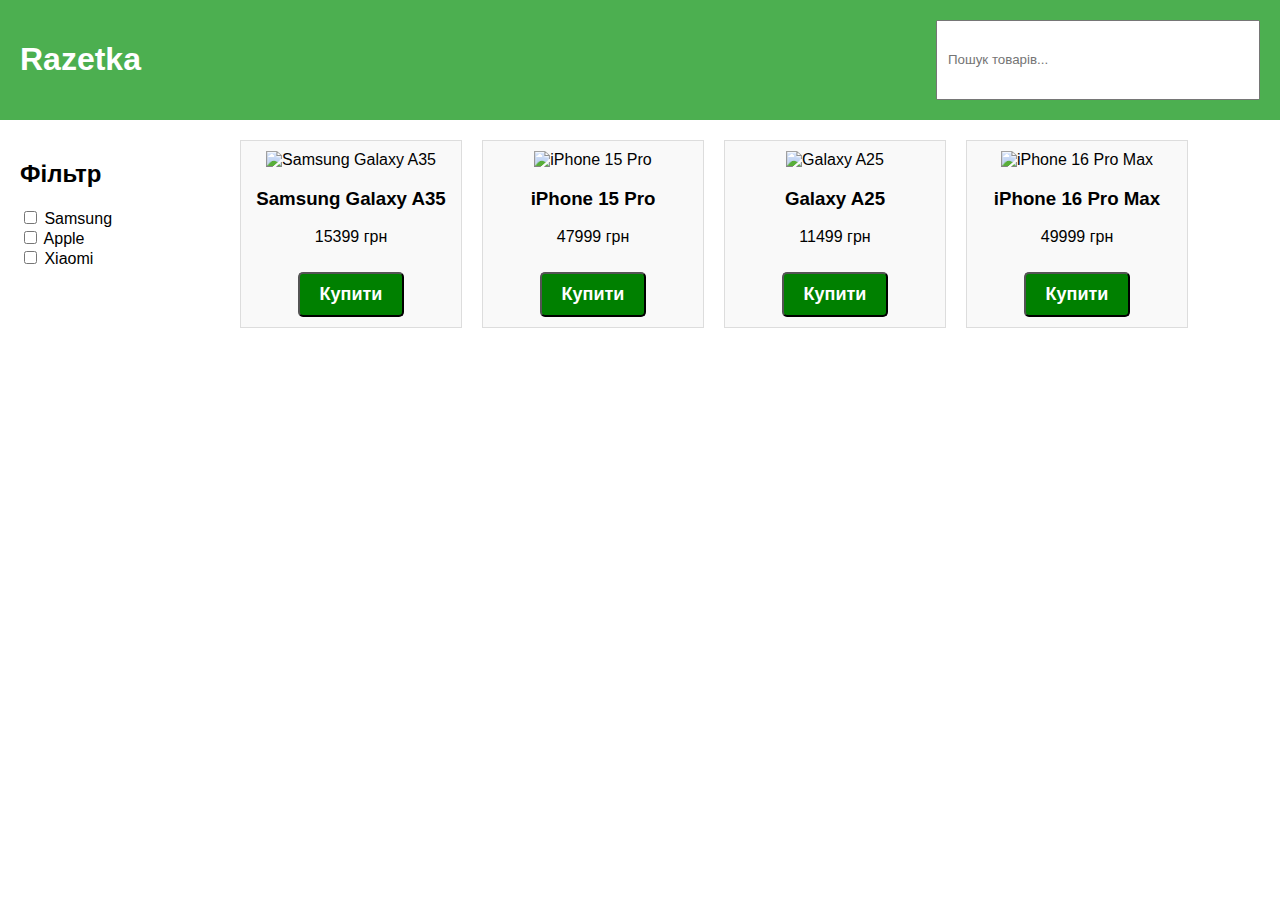
==== index.html @ 851f7e5f "Add files via upload" ====
<!DOCTYPE html>
<html lang="en">
<head>
    <meta charset="UTF-8">
    <meta name="viewport" content="width=device-width, initial-scale=1.0">
    <title>Інтернет-магазин Razetka</title>
    <link rel="stylesheet" href="style.css">
    <script src="script.js" defer></script>
</head>
<body>
    <header>
        <h1>Razetka</h1>
        <input type="text" id="search" placeholder="Пошук товарів...">
    </header>
    <main>
        <aside>
            <h2>Фільтр</h2>
            <label><input type="checkbox" value="Samsung"> Samsung</label><br>
            <label><input type="checkbox" value="Apple"> Apple</label><br>
            <label><input type="checkbox" value="Xiaomi"> Xiaomi</label>
        </aside>
        <section id="products"></section>
    </main>
    <div id="modal" class="modal">
        <div class="modal-content">
            <span class="close">&times;</span>
            <h3 class="modal-title">Деталі товару</h3>
            <div class="modal-body">
                <div class="modal-left">
                    <img id="modal-image" src="" alt="Product Image">
                    <p id="modal-description"></p>
                </div>
                <div class="modal-right">
                    <label for="color-select">Виберіть колір:</label>
                    <select id="color-select">
                        <option value="black">Чорний</option>
                        <option value="white">Білий</option>
                        <option value="blue">Синій</option>
                    </select>
                    <br>
                    <label for="memory-select">Виберіть пам'ять:</label>
                    <select id="memory-select">
                        <option value="64GB">64GB</option>
                        <option value="128GB">128GB</option>
                        <option value="256GB">256GB</option>
                    </select>
                    <br><br>
                    <button id="confirm-buy">Підтвердити покупку</button>
                    <button id="add-to-list">Додати в кошик</button>
                </div>
            </div>
        </div>
    </div>
</body>
</html>
---- style.css ----
body {
    font-family: Arial, sans-serif;
    margin: 0;
    padding: 0;
    box-sizing: border-box;
}

header {
    background-color: #4CAF50;
    color: white;
    padding: 20px;
    display: flex;
    justify-content: space-between;
}

header input {
    padding: 10px;
    width: 300px;
}

main {
    display: flex;
    margin: 20px;
}

aside {
    width: 200px;
    margin-right: 20px;
}

#products {
    display: flex;
    flex-wrap: wrap;
    gap: 20px;
}

.product {
    border: 1px solid #ddd;
    padding: 10px;
    text-align: center;
    width: 200px;
    background-color: #f9f9f9;
}

.product img {
    width: 200px;
    height: 250px;
    object-fit: cover;
}

button {
    background-color: green;
    border-radius: 5px;
    font-weight: bold;
    font-size: 18px;
    color: white;
    padding: 10px 20px;
    margin-top: 10px;
    cursor: pointer;
}

button:hover {
    background-color: darkgreen;
}

.modal {
    display: none;
    position: fixed;
    z-index: 1000;
    left: 0;
    top: 0;
    width: 100%;
    height: 100%;
    overflow: auto;
    background-color: rgba(0, 0, 0, 0.5);
}

.modal-content {
    background-color: white;
    margin: 10% auto;
    padding: 20px;
    border: 1px solid #888;
    width: 80%;
    max-width: 800px;
    border-radius: 10px;
    box-shadow: 0 4px 8px rgba(0, 0, 0, 0.2);
}

.close {
    color: #aaa;
    float: right;
    font-size: 28px;
    font-weight: bold;
    cursor: pointer;
}

.close:hover {
    color: black;
}
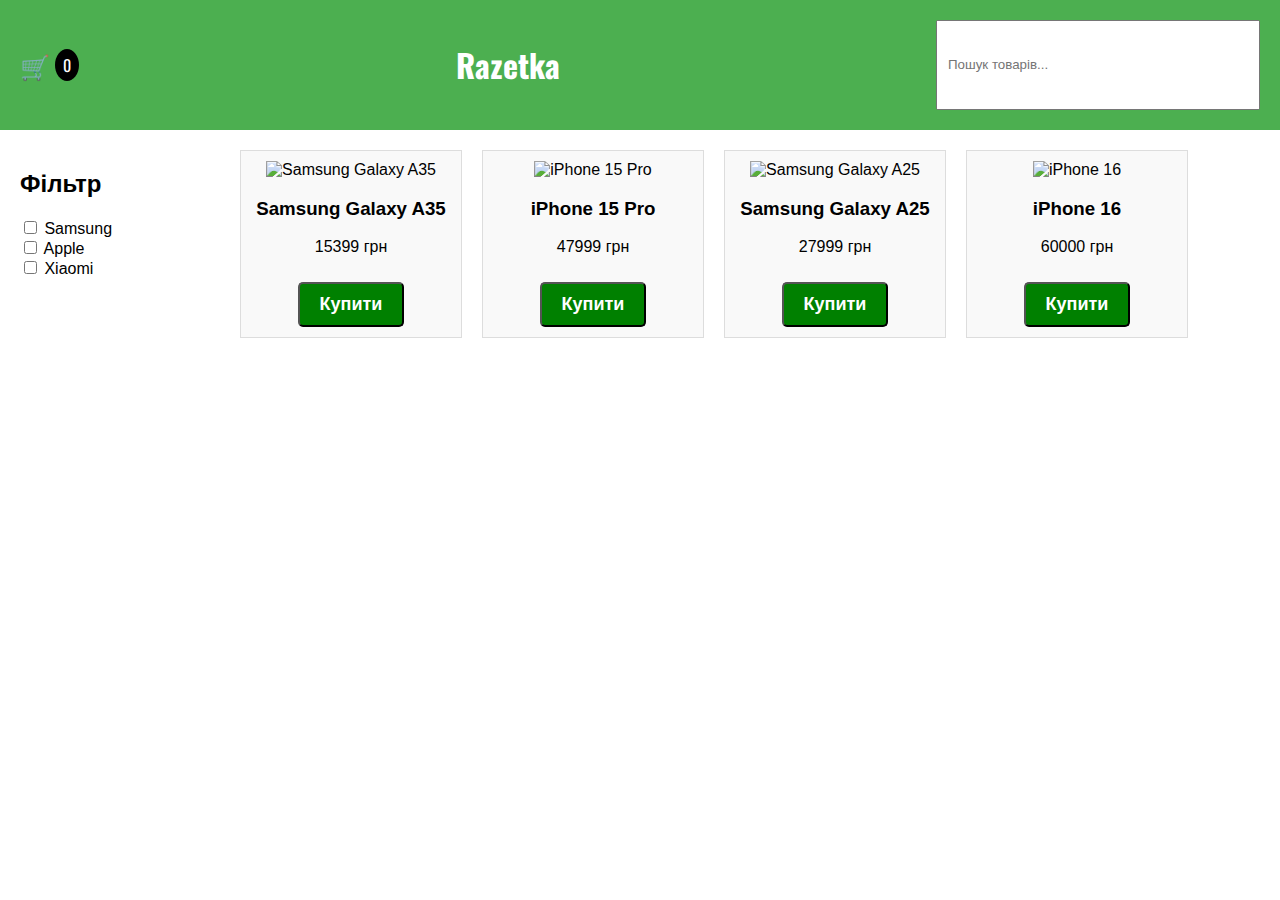
==== commit e9301c56: "update" ====
--- a/index.html
+++ b/index.html
@@ -6,9 +6,15 @@
     <title>Інтернет-магазин Razetka</title>
     <link rel="stylesheet" href="style.css">
     <script src="script.js" defer></script>
+    <link rel="preconnect" href="https://fonts.googleapis.com">
+    <link rel="preconnect" href="https://fonts.gstatic.com" crossorigin>
+    <link href="https://fonts.googleapis.com/css2?family=Oswald&display=swap" rel="stylesheet">
 </head>
 <body>
     <header>
+        <div id="cart-icon">
+            🛒 <span id="cart-count">0</span>
+        </div>
         <h1>Razetka</h1>
         <input type="text" id="search" placeholder="Пошук товарів...">
     </header>
@@ -36,6 +42,7 @@
                         <option value="black">Чорний</option>
                         <option value="white">Білий</option>
                         <option value="blue">Синій</option>
+                        <option value="purple">фіолетовий</option>
                     </select>
                     <br>
                     <label for="memory-select">Виберіть пам'ять:</label>
@@ -46,10 +53,18 @@
                     </select>
                     <br><br>
                     <button id="confirm-buy">Підтвердити покупку</button>
-                    <button id="add-to-list">Додати в кошик</button>
+                    <button id="add-to-cart">Додати в кошик</button>
                 </div>
             </div>
         </div>
     </div>
+    <div id="cart-modal" class="modal">
+        <div class="modal-content">
+            <span class="close" id="close-cart">&times;</span>
+            <h3>Ваш кошик</h3>
+            <ul id="cart-items"></ul>
+            <button id="checkout">Оформити замовлення</button>
+        </div>
+    </div>
 </body>
 </html>
--- a/style.css
+++ b/style.css
@@ -11,6 +11,7 @@
     padding: 20px;
     display: flex;
     justify-content: space-between;
+    font-family: "Oswald", sans-serif;
 }
 
 header input {
@@ -86,6 +87,17 @@
     box-shadow: 0 4px 8px rgba(0, 0, 0, 0.2);
 }
 
+.modal-body {
+    display: flex;
+    gap: 20px;
+    justify-content: space-between;
+}
+
+.modal-left img {
+    width: 200px;
+    height: auto;
+}
+
 .close {
     color: #aaa;
     float: right;
@@ -97,3 +109,18 @@
 .close:hover {
     color: black;
 }
+#cart-icon {
+    display: flex;
+    align-items: center;
+    font-size: 24px;
+    cursor: pointer;
+}
+
+#cart-count {
+    background-color: rgb(0, 0, 0);
+    color: white;
+    border-radius: 50%;
+    padding: 4px 8px;
+    font-size: 16px;
+    margin-left: 5px;
+}
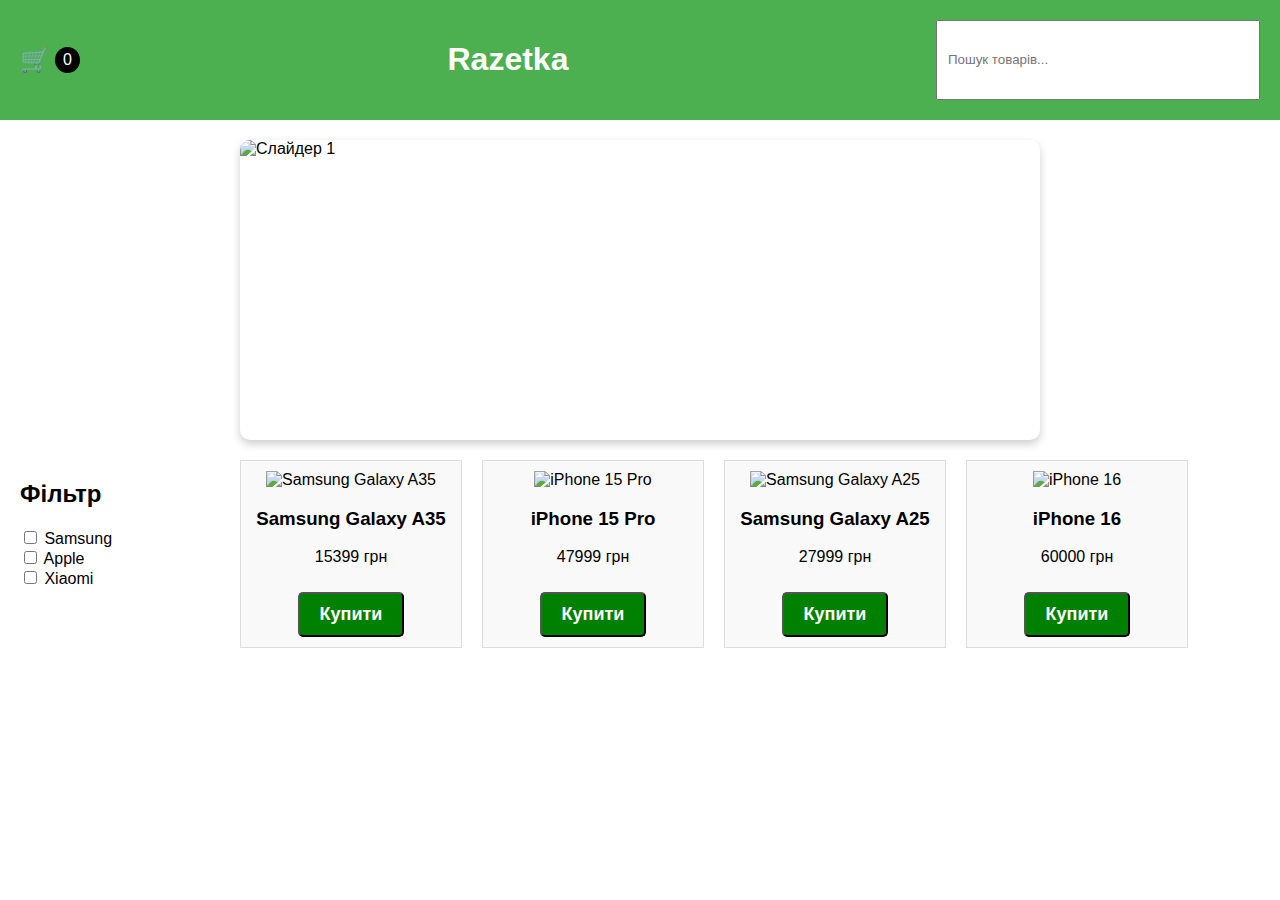
==== commit 03fd08ec: "Add files via upload" ====
--- a/index.html
+++ b/index.html
@@ -6,9 +6,6 @@
     <title>Інтернет-магазин Razetka</title>
     <link rel="stylesheet" href="style.css">
     <script src="script.js" defer></script>
-    <link rel="preconnect" href="https://fonts.googleapis.com">
-    <link rel="preconnect" href="https://fonts.gstatic.com" crossorigin>
-    <link href="https://fonts.googleapis.com/css2?family=Oswald&display=swap" rel="stylesheet">
 </head>
 <body>
     <header>
@@ -18,6 +15,14 @@
         <h1>Razetka</h1>
         <input type="text" id="search" placeholder="Пошук товарів...">
     </header>
+
+    <div id="slider">
+        <img src="https://content1.rozetka.com.ua/banner_main/image_ua/original/495038234.jpg" alt="Слайдер 1">
+        <img src="https://content2.rozetka.com.ua/banner_main/image_ua/original/495019687.jpg" alt="Слайдер 2">
+        <img src="https://content.rozetka.com.ua/banner_main/image_ua/original/495311337.jpg" alt="Слайдер 3">
+    </div>
+    
+
     <main>
         <aside>
             <h2>Фільтр</h2>
@@ -27,6 +32,7 @@
         </aside>
         <section id="products"></section>
     </main>
+
     <div id="modal" class="modal">
         <div class="modal-content">
             <span class="close">&times;</span>
@@ -52,19 +58,25 @@
                         <option value="256GB">256GB</option>
                     </select>
                     <br><br>
-                    <button id="confirm-buy">Підтвердити покупку</button>
+                    <a href="payment.html">
+                    <button id="confirm-buy">Підтвердити покупку </button>
+                </a>
                     <button id="add-to-cart">Додати в кошик</button>
                 </div>
             </div>
         </div>
     </div>
+    
     <div id="cart-modal" class="modal">
         <div class="modal-content">
             <span class="close" id="close-cart">&times;</span>
             <h3>Ваш кошик</h3>
             <ul id="cart-items"></ul>
+            <a href="payment.html">
             <button id="checkout">Оформити замовлення</button>
+        </a>
         </div>
     </div>
+
 </body>
 </html>
--- a/style.css
+++ b/style.css
@@ -124,3 +124,104 @@
     font-size: 16px;
     margin-left: 5px;
 }
+
+
+form {
+    max-width: 400px;
+    margin: 50px auto;
+    display: flex;
+    flex-direction: column;
+    gap: 15px;
+}
+
+form label {
+    font-weight: bold;
+}
+
+form input {
+    padding: 10px;
+    font-size: 16px;
+    border: 1px solid #ddd;
+    border-radius: 5px;
+}
+
+form button {
+    padding: 10px;
+    font-size: 18px;
+    background-color: green;
+    color: white;
+    border: none;
+    border-radius: 5px;
+    cursor: pointer;
+}
+
+form button:hover {
+    background-color: darkgreen;
+}
+
+
+#slider {
+    width: 80%;
+    max-width: 800px;
+    height: 300px; 
+    overflow: hidden;
+    position: relative;
+    margin: 20px auto;
+    border-radius: 10px;
+    box-shadow: 0 4px 8px rgba(0, 0, 0, 0.2); 
+}
+
+#slider img {
+    width: 100%;
+    height: 100%;
+    object-fit: cover;
+    display: none;
+}
+
+#slider img:first-child {
+    display: block;
+}
+#slider-dots {
+    text-align: center;
+    margin-top: 10px;
+}
+
+
+
+
+.modal {
+    display: none;
+    position: fixed;
+    z-index: 1;
+    left: 0;
+    top: 0;
+    width: 100%;
+    height: 100%;
+    overflow: auto;
+    background-color: rgba(0, 0, 0, 0.5);
+}
+
+.modal-content {
+    background-color: #fefefe;
+    margin: 15% auto;
+    padding: 20px;
+    border: 1px solid #888;
+    width: 80%;
+    max-width: 600px;
+}
+
+.close {
+    color: #aaa;
+    font-size: 28px;
+    font-weight: bold;
+    position: absolute;
+    top: 10px;
+    right: 25px;
+}
+
+.close:hover,
+.close:focus {
+    color: black;
+    text-decoration: none;
+    cursor: pointer;
+}
